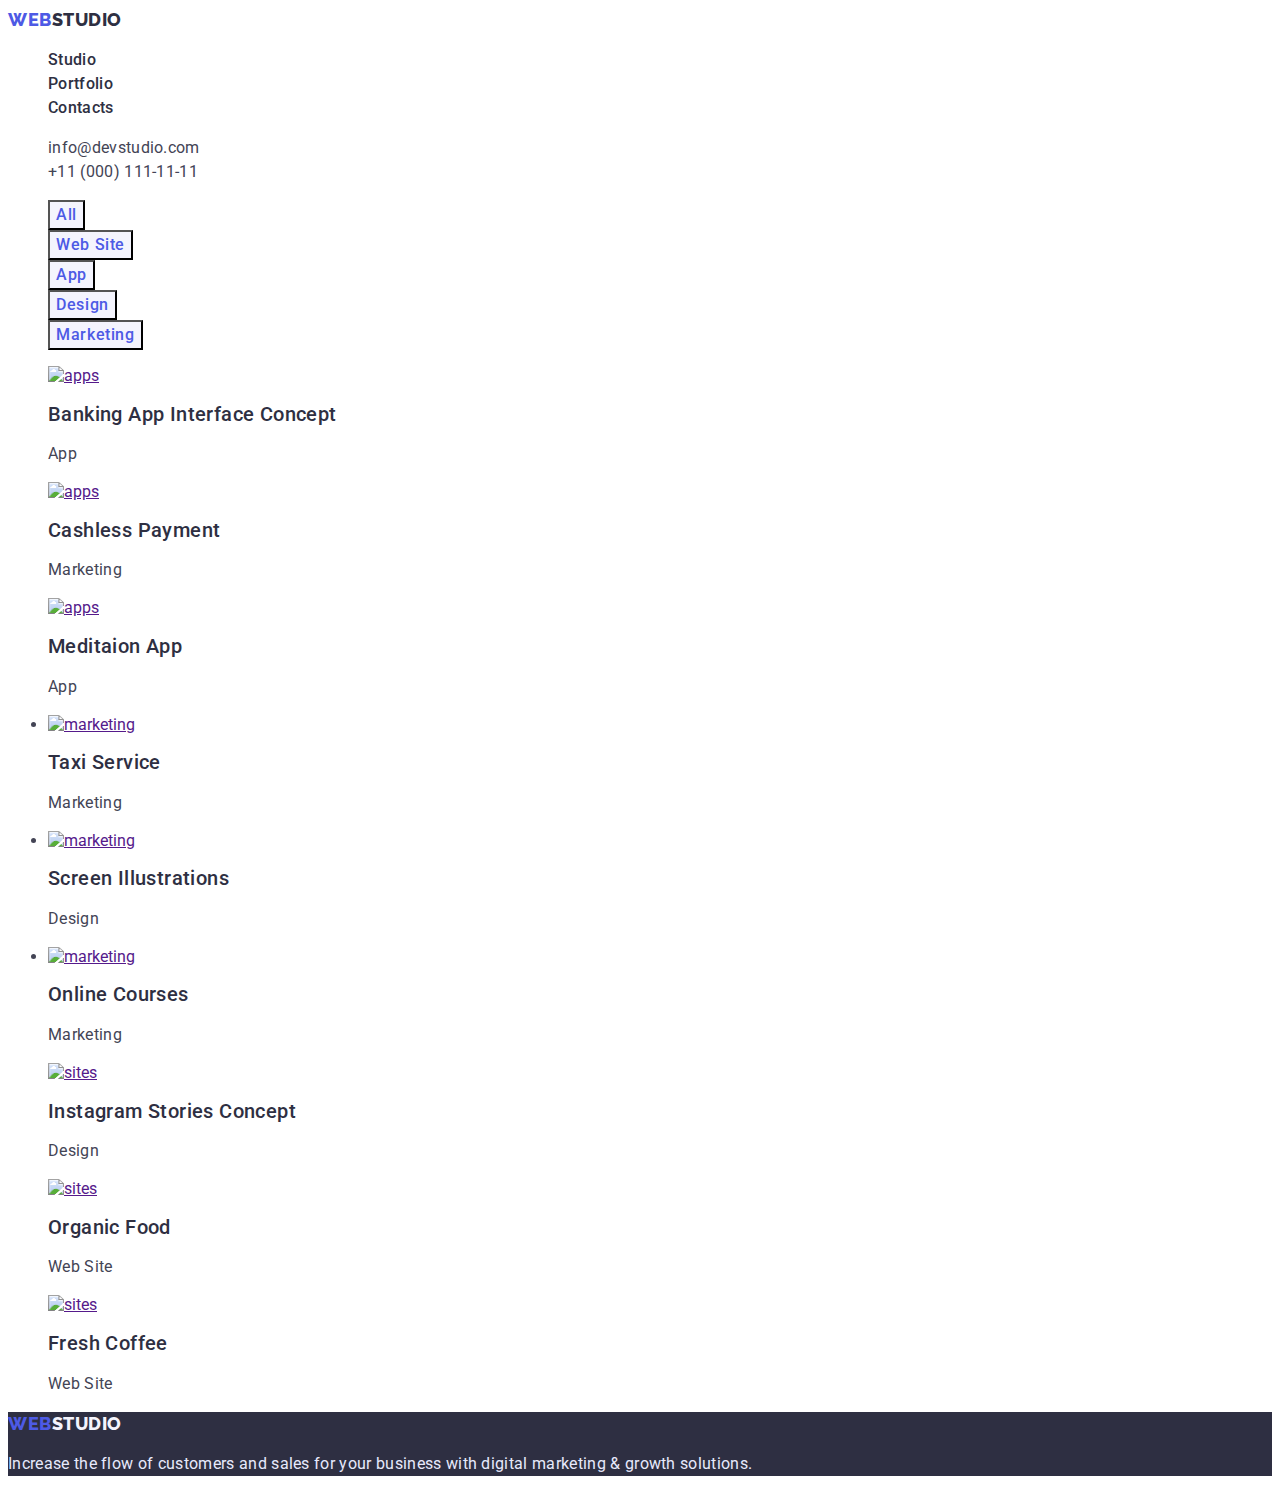
==== portfolio.html @ e7b02272 "css" ====
<!DOCTYPE html>
<html lang="en">
  <head>
    <meta charset="UTF-8" />
    <meta http-equiv="X-UA-Compatible" content="IE=edge" />
    <meta name="viewport" content="width=device-width, initial-scale=1.0" />
    <title>Portfolio</title>
    <link rel="preconnect" href="https://fonts.googleapis.com" />
    <link rel="preconnect" href="https://fonts.gstatic.com" crossorigin />
    <link
      href="https://fonts.googleapis.com/css2?family=Raleway:wght@800&family=Roboto:wght@400;500;700;900&display=swap"
      rel="stylesheet"
    />

    <link rel="stylesheet" href="./css/styles.css" />
  </head>

  <body class="body">
    <header class="header">
      <nav class="header-nav">
        <a class="logo link" href="./index.html"
          >Web<span class="header-logo">Studio</span></a
        >
        <ul class="header-list list">
          <li class="header-item">
            <a class="header-link link" href="./index.html">Studio</a>
          </li>
          <li class="header-item">
            <a class="header-link link" href="./portfolio.html">Portfolio</a>
          </li>
          <li class="header-item">
            <a class="header-link link" href="">Contacts</a>
          </li>
        </ul>
      </nav>
      <address class="adress">
        <ul class="address-list list">
          <li class="address-list-mail">
            <a class="address-mail link" href="mailto:info@devstudio.com"
              >info@devstudio.com</a
            >
          </li>
          <li class="address-list-tel">
            <a class="address-tel link" href="tel:+110001111111"
              >+11 (000) 111-11-11</a
            >
          </li>
        </ul>
      </address>
    </header>
    <main>
      <!-- секція 1 -->
      <section class="hero-none">
        <h1 hidden class="hidden">All buttos</h1>
        <ul class="hero-list list">
          <li class="hero-btn">
            <button class="hero-btn-list" type="button">All</button>
          </li>
          <li class="hero-btn">
            <button class="hero-btn-list" type="button">Web Site</button>
          </li>
          <li class="hero-btn">
            <button class="hero-btn-list" type="button">App</button>
          </li>
          <li class="hero-btn">
            <button class="hero-btn-list" type="button">Design</button>
          </li>
          <li class="hero-btn">
            <button class="hero-btn-list" type="button">Marketing</button>
          </li>
        </ul>
      </section>

      <ul class="about-list list">
        <li>
          <a href=""
            ><img src="./img/img(9).jpg" alt="apps" width="360" height="300"
          /></a>

          <h2 class="title-about">Banking App Interface Concept</h2>
          <p class="title-text">App</p>
        </li>
        <li>
          <a href=""
            ><img src="./img/img(1).jpg" alt="apps" width="360" height="300"
          /></a>

          <h2 class="title-about">Cashless Payment</h2>
          <p class="title-text">Marketing</p>
        </li>
        <li>
          <a href=""
            ><img src="./img/img(2).jpg" alt="apps" width="360" height="300"
          /></a>

          <h2 class="title-about">Meditaion App</h2>
          <p class="title-text">App</p>
        </li>
      </ul>

      <ul class="about-list">
        <li>
          <a href="">
            <img
              src="./img/img(3).jpg"
              alt="marketing"
              width="360"
              height="300"
          /></a>

          <h2 class="title-about">Taxi Service</h2>
          <p class="title-text">Marketing</p>
        </li>
        <li>
          <a href="">
            <img
              src="./img/img(4).jpg"
              alt="marketing"
              width="360"
              height="300"
          /></a>

          <h2 class="title-about">Screen Illustrations</h2>
          <p class="title-text">Design</p>
        </li>
        <li>
          <a href=""
            ><img
              src="./img/img(5).jpg"
              alt="marketing"
              width="360"
              height="300"
          /></a>

          <h2 class="title-about">Online Courses</h2>
          <p class="title-text">Marketing</p>
        </li>
      </ul>

      <ul class="about-list list">
        <li>
          <a href=""
            ><img src="./img/img(6).jpg" alt="sites" width="360" height="300"
          /></a>

          <h2 class="title-about">Instagram Stories Concept</h2>
          <p class="title-text">Design</p>
        </li>
        <li>
          <a href=""
            ><img src="./img/img(7).jpg" alt="sites" width="360" height="300"
          /></a>

          <h2 class="title-about">Organic Food</h2>
          <p class="title-text">Web Site</p>
        </li>
        <li>
          <a href=""
            ><img src="./img/img(8).jpg" alt="sites" width="360" height="300"
          /></a>

          <h2 class="title-about">Fresh Coffee</h2>
          <p class="title-text">Web Site</p>
        </li>
      </ul>
    </main>
    <!-- footer -->
    <footer class="footer">
      <a class="logo link" href="./index.html"
        >Web<span class="footer-logo link">Studio</span></a
      >

      <p class="footer-text">
        Increase the flow of customers and sales for your business with digital
        marketing & growth solutions.
      </p>
    </footer>
  </body>
</html>
---- css/styles.css ----
body {
    font-family: 'Roboto', sans-serif;
    color: #434455
}
:root {
        --main-title-color: #ffffff ;
        --second-title-color: #2E2F42;
        --paragraph-title-font-family: 'Roboto',
        sans-serif;
        
}



/* логотип */
.link {
        text-decoration: none;
}


.logo {
        font-style: normal;
        font-weight: 800;
        font-family: 'Raleway', sans-serif;
        font-size: 18px;
        line-height: 1.17;
        display: flex;
        align-items: center;
        letter-spacing: 0.03em;
        text-transform: uppercase;
        color: #4D5AE5;
}


.header-logo {
        font-style: normal;
        font-weight: 800;
        font-family: 'Raleway', sans-serif;
        font-size: 18px;
        line-height: 1.33;
        display: flex;
        align-items: center;
        letter-spacing: 0.03em;
        text-transform: uppercase;
        color: #2E2F42;
}
/* адреса */



.link {
        text-decoration: none;

}

.list {
        list-style: none;
}

.header-link {
        font-weight: 500;
        font-size: 16px;
        line-height: 1.5;
        letter-spacing: 0.02em;
        color: #2E2F42;
}
.link:is(:hover, :focus, :active) {
        color: #404bbf
}

.adress {
        font-style: normal;
}

.address-mail {
        font-family: var(--paragraph-title-font-family);
        font-weight: 400;
        font-size: 16px;
        line-height: 1.5;
        letter-spacing: 0.02em;
        color: #434455;
}
    
.address-tel {
        
        font-family: var(--paragraph-title-font-family);
        font-weight: 400;
        font-size: 16px;
        line-height: 1.5;
        letter-spacing: 0.02em;
        color: #434455;
}


/* секція 1 */
.title {
        font-style: normal;
        font-weight: 700;
        font-size: 56px;
        line-height: 1.07;
        text-align: center;
        letter-spacing: 0.02em;
        color: #FFFFFF;
        
}

.hero-button{
        font-family: inherit;
        font-style: normal;
        font-weight: 500;
        font-size: 16px;
        line-height: 1.5;
        display: flex;
        align-items: center;
        letter-spacing: 0.04em;
        color: #FFFFFF;
        background: #4D5AE5;
        box-shadow: 0px 4px 4px rgba(0, 0, 0, 0.15);
        border-radius: 4px;
        cursor: pointer

}

.hero-btn-list {
        font-family: var(--paragraph-title-font-family);
        font-style: normal;
        font-weight: 500;
        font-size: 16px;
        line-height: 1.5;
        display: flex;
        align-items: center;
        text-align: center;
        letter-spacing: 0.04em;
        color: #4D5AE5;
        background: #F4F4FD;
        cursor: pointer
}


.hero {
background: var(--second-title-color);
}

.hero-list {}

/* секція індекс 2 */


.about {}
.about-list {}

.title-about {
        font-style: normal;
        font-weight: 500;
        font-size: 20px;
        line-height: 1.2;
        letter-spacing: 0.02em;
        color: var(--second-title-color);
}

.title-text {
        font-weight: 400;
        font-size: 16px;
        line-height: 1.5;
        letter-spacing: 0.02em;
        color: #434455;
}


/* секція індекс 3 */
.list {
        list-style: none;
}
.programs-title {
        font-style: normal;
        font-weight: 700;
        font-size: 36px;
        line-height: 1.11;
        text-align: center;
        letter-spacing: 0.02em;
        text-transform: capitalize;
        color: #2E2F42;
}
/* секція індекс 4 */
.team {}

.team-title {
        font-style: normal;
        font-weight: 700;
        font-size: 36px;
        line-height: 1.11;
        text-align: center;
        letter-spacing: 0.02em;
        text-transform: capitalize;
        color: #2E2F42;
}

.team-item {}

.list {}

.team-list {}

.team-title-link {
        font-style: normal;
        font-weight: 500;
        font-size: 20px;
        line-height: 1.2;
        text-align: center;
        letter-spacing: 0.02em;
        color: #2E2F42;
}

.team-text {
        font-style: normal;
        font-weight: 400;
        font-size: 16px;
        line-height: 1.5;
        text-align: center;
        letter-spacing: 0.02em;
        color: #434455;
}


/* футер */
.logo {
        font-style: normal;
        font-weight: 800;
        font-family: 'Raleway', sans-serif;
        font-size: 18px;
        line-height: 1.17;
        display: flex;
        align-items: center;
        letter-spacing: 0.03em;
        text-transform: uppercase;
        color: #4D5AE5;
}


.footer-logo {
        font-style: normal;
        font-weight: 800;
        font-family: 'Raleway', sans-serif;
        font-size: 18px;
        line-height: 1.33;
        display: flex;
        align-items: center;
        letter-spacing: 0.03em;
        text-transform: uppercase;
        color: #f4f4fd;
}

.footer-text {
        font-family: 'Roboto';
        font-style: normal;
        font-weight: 400;
        font-size: 16px;
        line-height: 1.5;
        letter-spacing: 0.02em;
        color: #E7E9FC;
        
}
.footer {
background: var(--second-title-color);
}
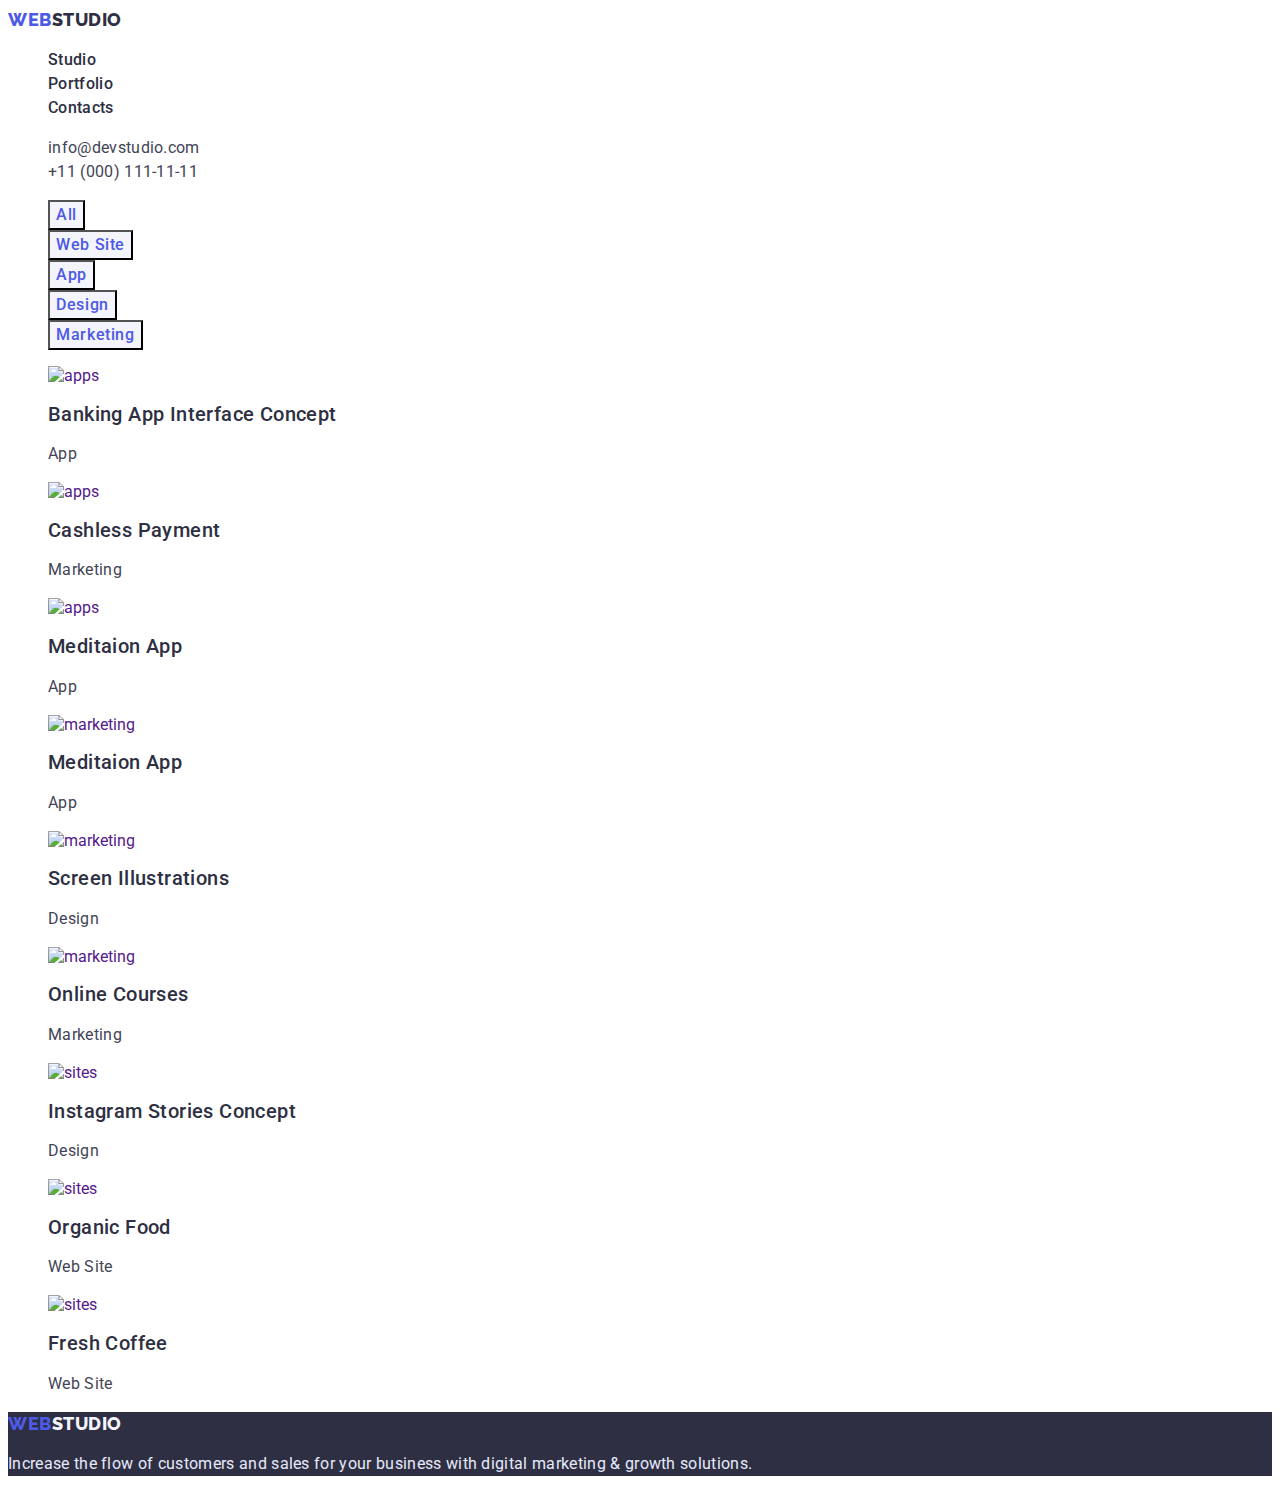
==== commit af3dbba2: "css" ====
--- a/portfolio.html
+++ b/portfolio.html
@@ -35,12 +35,12 @@
       </nav>
       <address class="adress">
         <ul class="address-list list">
-          <li class="address-list-mail">
+          <li class="address-link">
             <a class="address-mail link" href="mailto:info@devstudio.com"
               >info@devstudio.com</a
             >
           </li>
-          <li class="address-list-tel">
+          <li class="address-link">
             <a class="address-tel link" href="tel:+110001111111"
               >+11 (000) 111-11-11</a
             >
@@ -73,94 +73,88 @@
 
       <ul class="about-list list">
         <li>
-          <a href=""
-            ><img src="./img/img(9).jpg" alt="apps" width="360" height="300"
-          /></a>
-
-          <h2 class="title-about">Banking App Interface Concept</h2>
-          <p class="title-text">App</p>
+          <a class="link" href=""
+            ><img src="./img/img(9).jpg" alt="apps" width="360" height="300" />
+            <h2 class="title-about">Banking App Interface Concept</h2>
+            <p class="title-text">App</p></a
+          >
         </li>
         <li>
-          <a href=""
-            ><img src="./img/img(1).jpg" alt="apps" width="360" height="300"
-          /></a>
-
-          <h2 class="title-about">Cashless Payment</h2>
-          <p class="title-text">Marketing</p>
+          <a class="link" href=""
+            ><img src="./img/img(1).jpg" alt="apps" width="360" height="300" />
+            <h2 class="title-about">Cashless Payment</h2>
+            <p class="title-text">Marketing</p></a
+          >
         </li>
         <li>
-          <a href=""
-            ><img src="./img/img(2).jpg" alt="apps" width="360" height="300"
-          /></a>
-
-          <h2 class="title-about">Meditaion App</h2>
-          <p class="title-text">App</p>
+          <a class="link" href=""
+            ><img src="./img/img(2).jpg" alt="apps" width="360" height="300" />
+            <h2 class="title-about">Meditaion App</h2>
+            <p class="title-text">App</p></a
+          >
         </li>
       </ul>
 
-      <ul class="about-list">
+      <ul class="about-list list">
         <li>
-          <a href="">
+          <a class="link" href="">
             <img
               src="./img/img(3).jpg"
               alt="marketing"
               width="360"
               height="300"
-          /></a>
-
-          <h2 class="title-about">Taxi Service</h2>
-          <p class="title-text">Marketing</p>
+            />
+            <h2 class="title-about">Meditaion App</h2>
+            <p class="title-text">App</p></a
+          >
         </li>
         <li>
-          <a href="">
+          <a class="link" href="">
             <img
               src="./img/img(4).jpg"
               alt="marketing"
               width="360"
               height="300"
-          /></a>
-
-          <h2 class="title-about">Screen Illustrations</h2>
-          <p class="title-text">Design</p>
+            />
+            <h2 class="title-about">Screen Illustrations</h2>
+            <p class="title-text">Design</p></a
+          >
         </li>
         <li>
-          <a href=""
+          <a class="link" href=""
             ><img
               src="./img/img(5).jpg"
               alt="marketing"
               width="360"
               height="300"
-          /></a>
-
-          <h2 class="title-about">Online Courses</h2>
-          <p class="title-text">Marketing</p>
+            />
+            <h2 class="title-about">Online Courses</h2>
+            <p class="title-text">Marketing</p></a
+          >
         </li>
       </ul>
 
       <ul class="about-list list">
         <li>
-          <a href=""
-            ><img src="./img/img(6).jpg" alt="sites" width="360" height="300"
-          /></a>
-
-          <h2 class="title-about">Instagram Stories Concept</h2>
-          <p class="title-text">Design</p>
+          <a class="link" href=""
+            ><img src="./img/img(6).jpg" alt="sites" width="360" height="300" />
+            <h2 class="title-about">Instagram Stories Concept</h2>
+            <p class="title-text">Design</p></a
+          >
         </li>
         <li>
-          <a href=""
-            ><img src="./img/img(7).jpg" alt="sites" width="360" height="300"
-          /></a>
-
-          <h2 class="title-about">Organic Food</h2>
-          <p class="title-text">Web Site</p>
+          <a class="link" href=""
+            ><img src="./img/img(7).jpg" alt="sites" width="360" height="300" />
+            <h2 class="title-about">Organic Food</h2>
+            <p class="title-text">Web Site</p></a
+          >
         </li>
         <li>
-          <a href=""
-            ><img src="./img/img(8).jpg" alt="sites" width="360" height="300"
-          /></a>
-
-          <h2 class="title-about">Fresh Coffee</h2>
-          <p class="title-text">Web Site</p>
+          <a class="link" href=""
+            ><img src="./img/img(8).jpg" alt="sites" width="360" height="300" />
+            <h2 class="title-about">Fresh Coffee</h2>
+            <p class="title-text">Web Site</p></a
+          >
         </li>
       </ul>
     </main>
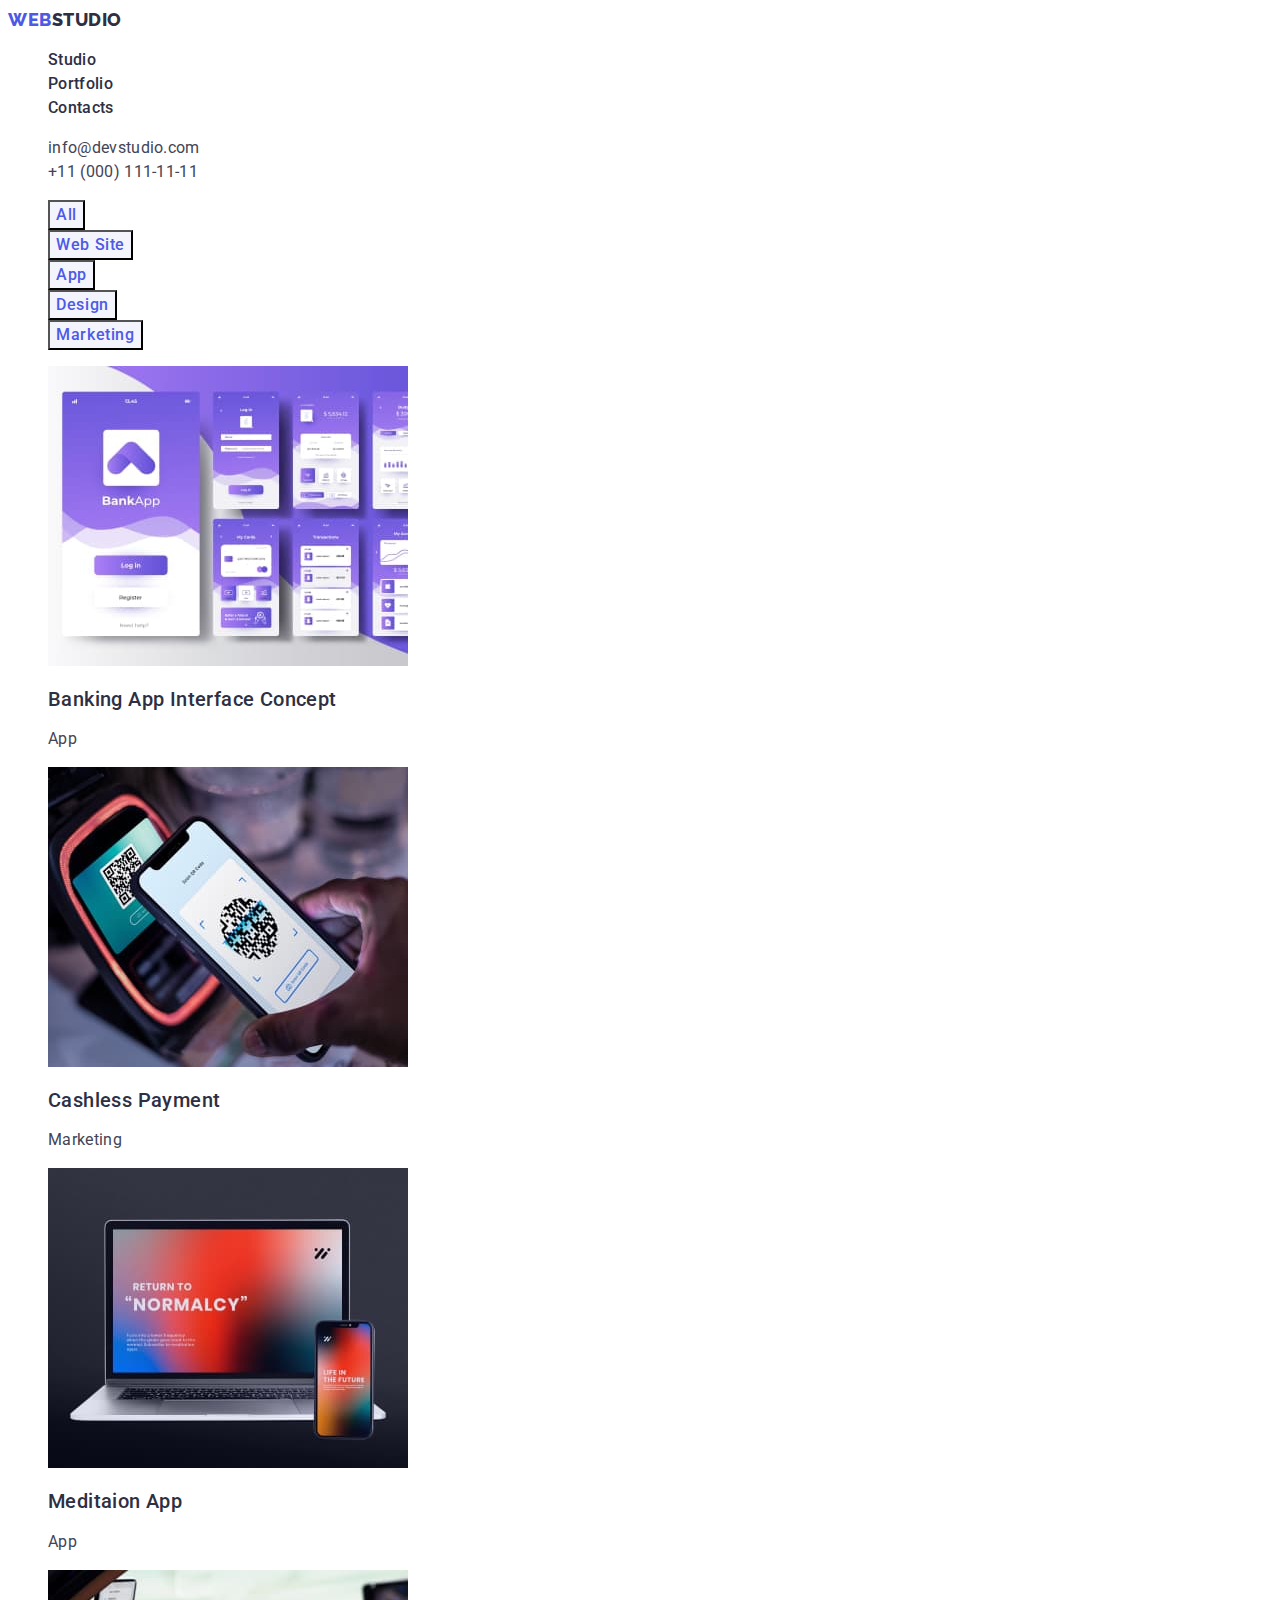
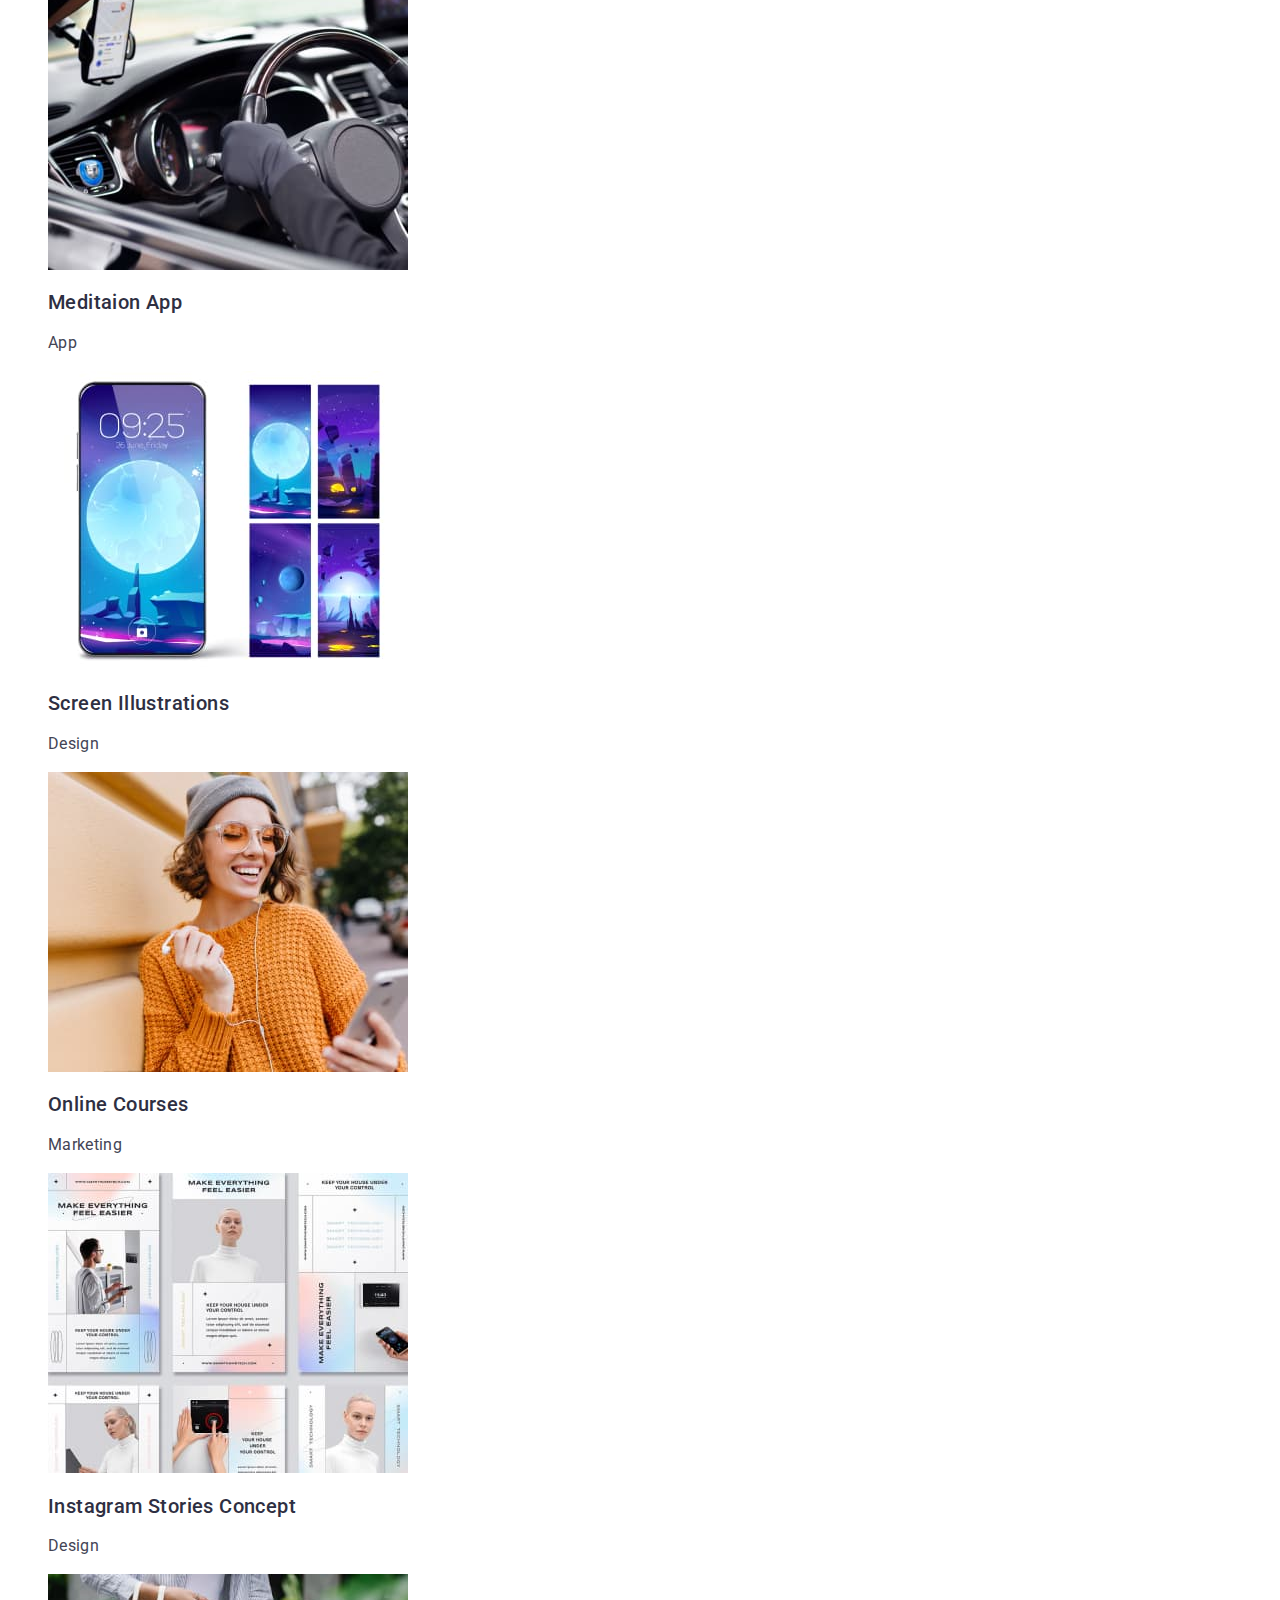
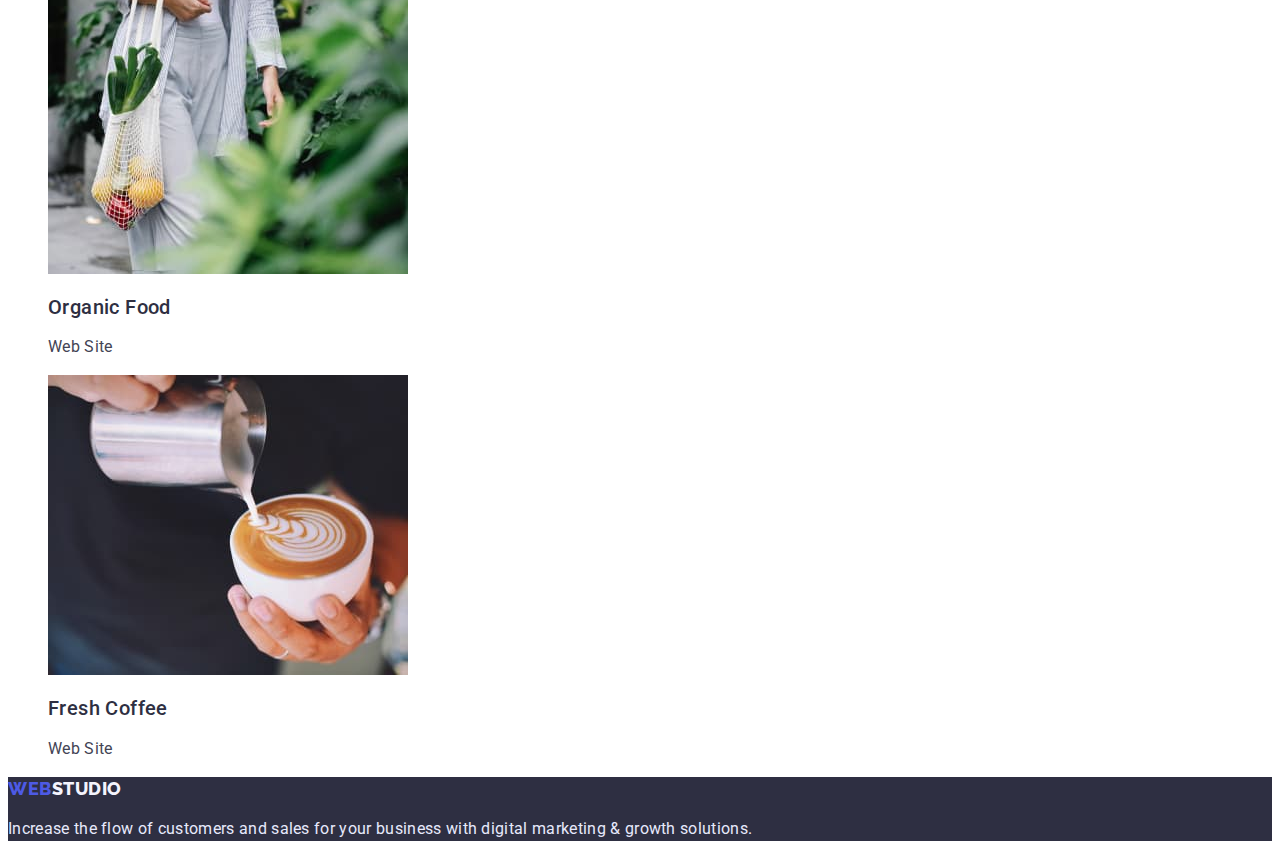
==== commit 4fbecbc3: "correct" ====
--- a/portfolio.html
+++ b/portfolio.html
@@ -41,7 +41,7 @@
             >
           </li>
           <li class="address-link">
-            <a class="address-tel link" href="tel:+110001111111"
+            <a class="address-mail link" href="tel:+110001111111"
               >+11 (000) 111-11-11</a
             >
           </li>
@@ -69,94 +69,124 @@
             <button class="hero-btn-list" type="button">Marketing</button>
           </li>
         </ul>
+
+        <ul class="about-list list">
+          <li>
+            <a class="link" href=""
+              ><img
+                src="./images/img(9).jpg"
+                alt="apps"
+                width="360"
+                height="300"
+              />
+              <h2 class="title-about">Banking App Interface Concept</h2>
+              <p class="title-text">App</p></a
+            >
+          </li>
+          <li>
+            <a class="link" href=""
+              ><img
+                src="./images/img(1).jpg"
+                alt="apps"
+                width="360"
+                height="300"
+              />
+              <h2 class="title-about">Cashless Payment</h2>
+              <p class="title-text">Marketing</p></a
+            >
+          </li>
+          <li>
+            <a class="link" href=""
+              ><img
+                src="./images/img(2).jpg"
+                alt="apps"
+                width="360"
+                height="300"
+              />
+              <h2 class="title-about">Meditaion App</h2>
+              <p class="title-text">App</p></a
+            >
+          </li>
+        </ul>
+
+        <ul class="about-list list">
+          <li>
+            <a class="link" href="">
+              <img
+                src="./images/img(3).jpg"
+                alt="marketing"
+                width="360"
+                height="300"
+              />
+              <h2 class="title-about">Meditaion App</h2>
+              <p class="title-text">App</p></a
+            >
+          </li>
+          <li>
+            <a class="link" href="">
+              <img
+                src="./images/img(4).jpg"
+                alt="marketing"
+                width="360"
+                height="300"
+              />
+              <h2 class="title-about">Screen Illustrations</h2>
+              <p class="title-text">Design</p></a
+            >
+          </li>
+          <li>
+            <a class="link" href=""
+              ><img
+                src="./images/img(5).jpg"
+                alt="marketing"
+                width="360"
+                height="300"
+              />
+              <h2 class="title-about">Online Courses</h2>
+              <p class="title-text">Marketing</p></a
+            >
+          </li>
+        </ul>
+
+        <ul class="about-list list">
+          <li>
+            <a class="link" href=""
+              ><img
+                src="./images/img(6).jpg"
+                alt="sites"
+                width="360"
+                height="300"
+              />
+              <h2 class="title-about">Instagram Stories Concept</h2>
+              <p class="title-text">Design</p></a
+            >
+          </li>
+          <li>
+            <a class="link" href=""
+              ><img
+                src="./images/img(7).jpg"
+                alt="sites"
+                width="360"
+                height="300"
+              />
+              <h2 class="title-about">Organic Food</h2>
+              <p class="title-text">Web Site</p></a
+            >
+          </li>
+          <li>
+            <a class="link" href=""
+              ><img
+                src="./images/img(8).jpg"
+                alt="sites"
+                width="360"
+                height="300"
+              />
+              <h2 class="title-about">Fresh Coffee</h2>
+              <p class="title-text">Web Site</p></a
+            >
+          </li>
+        </ul>
       </section>
-
-      <ul class="about-list list">
-        <li>
-          <a class="link" href=""
-            ><img src="./img/img(9).jpg" alt="apps" width="360" height="300" />
-            <h2 class="title-about">Banking App Interface Concept</h2>
-            <p class="title-text">App</p></a
-          >
-        </li>
-        <li>
-          <a class="link" href=""
-            ><img src="./img/img(1).jpg" alt="apps" width="360" height="300" />
-            <h2 class="title-about">Cashless Payment</h2>
-            <p class="title-text">Marketing</p></a
-          >
-        </li>
-        <li>
-          <a class="link" href=""
-            ><img src="./img/img(2).jpg" alt="apps" width="360" height="300" />
-            <h2 class="title-about">Meditaion App</h2>
-            <p class="title-text">App</p></a
-          >
-        </li>
-      </ul>
-
-      <ul class="about-list list">
-        <li>
-          <a class="link" href="">
-            <img
-              src="./img/img(3).jpg"
-              alt="marketing"
-              width="360"
-              height="300"
-            />
-            <h2 class="title-about">Meditaion App</h2>
-            <p class="title-text">App</p></a
-          >
-        </li>
-        <li>
-          <a class="link" href="">
-            <img
-              src="./img/img(4).jpg"
-              alt="marketing"
-              width="360"
-              height="300"
-            />
-            <h2 class="title-about">Screen Illustrations</h2>
-            <p class="title-text">Design</p></a
-          >
-        </li>
-        <li>
-          <a class="link" href=""
-            ><img
-              src="./img/img(5).jpg"
-              alt="marketing"
-              width="360"
-              height="300"
-            />
-            <h2 class="title-about">Online Courses</h2>
-            <p class="title-text">Marketing</p></a
-          >
-        </li>
-      </ul>
-
-      <ul class="about-list list">
-        <li>
-          <a class="link" href=""
-            ><img src="./img/img(6).jpg" alt="sites" width="360" height="300" />
-            <h2 class="title-about">Instagram Stories Concept</h2>
-            <p class="title-text">Design</p></a
-          >
-        </li>
-        <li>
-          <a class="link" href=""
-            ><img src="./img/img(7).jpg" alt="sites" width="360" height="300" />
-            <h2 class="title-about">Organic Food</h2>
-            <p class="title-text">Web Site</p></a
-          >
-        </li>
-        <li>
-          <a class="link" href=""
-            ><img src="./img/img(8).jpg" alt="sites" width="360" height="300" />
-            <h2 class="title-about">Fresh Coffee</h2>
-            <p class="title-text">Web Site</p></a
-          >
-        </li>
-      </ul>
     </main>
     <!-- footer -->
     <footer class="footer">
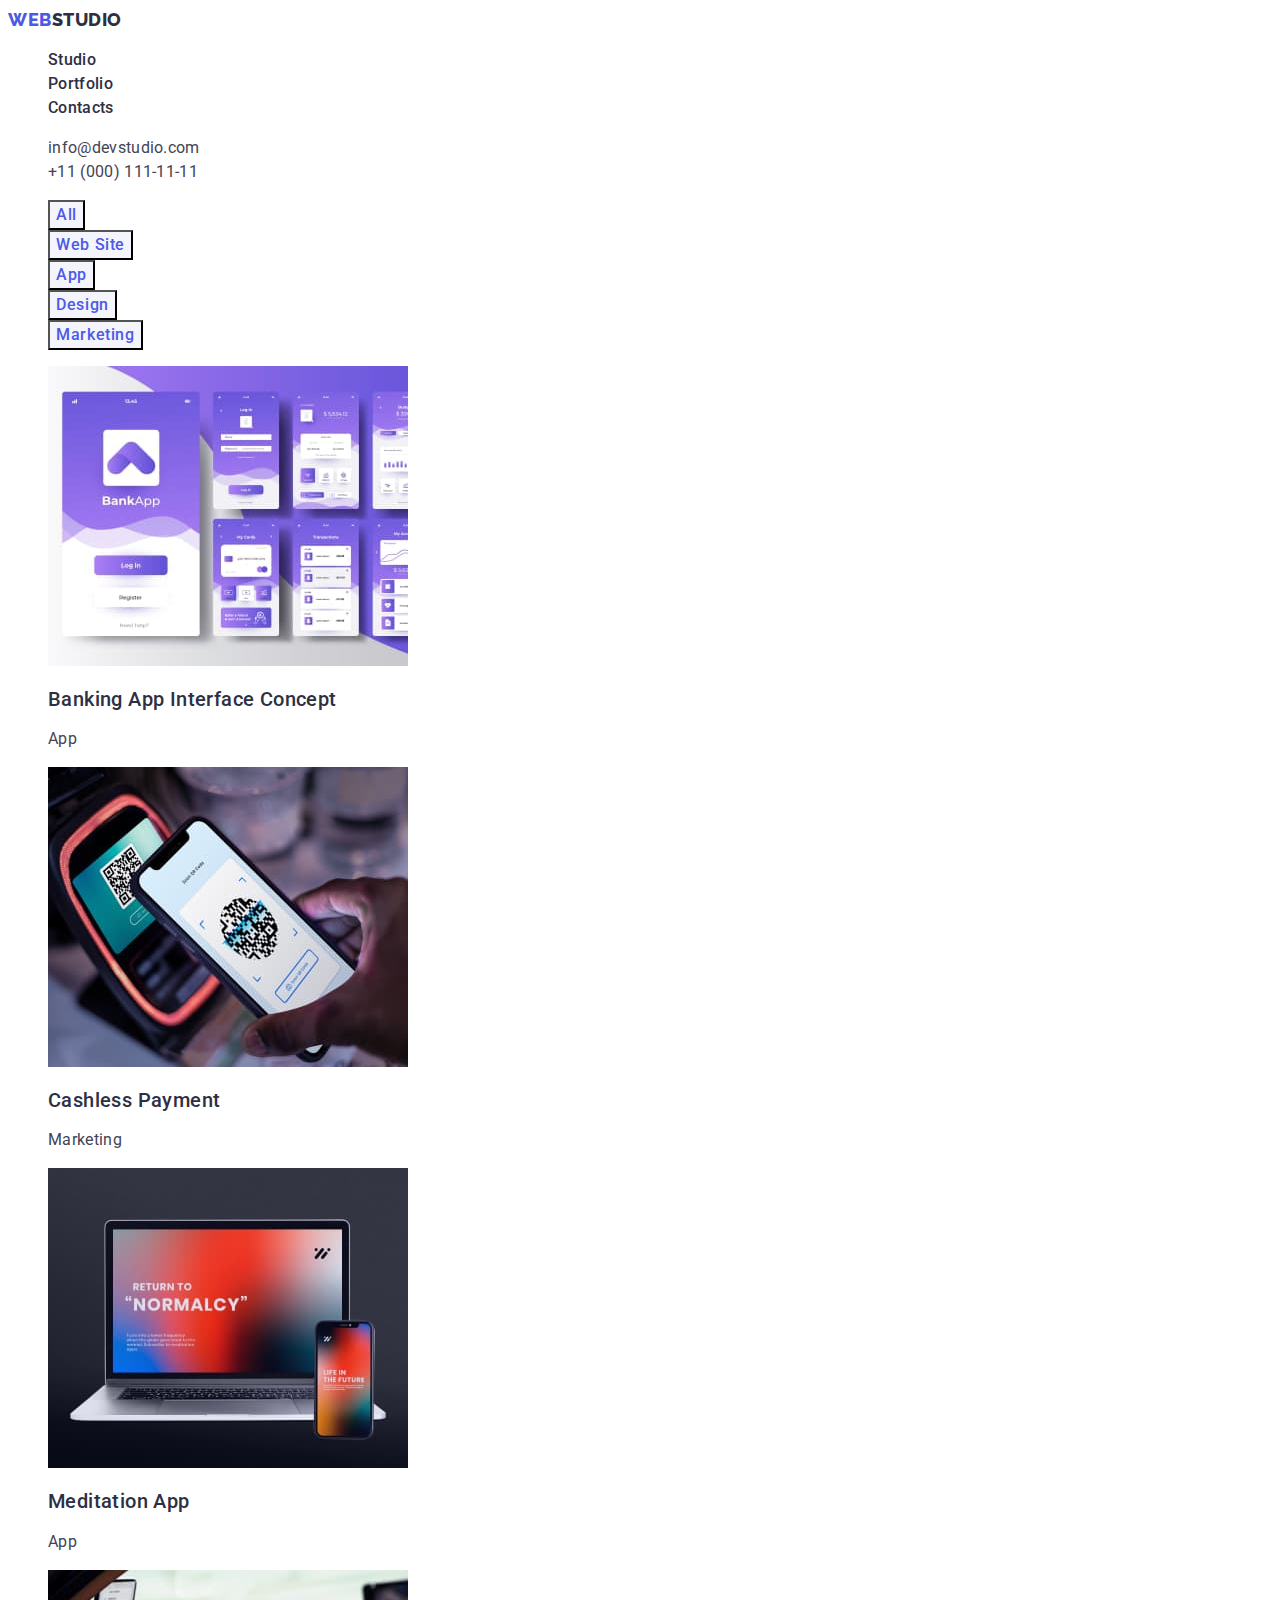
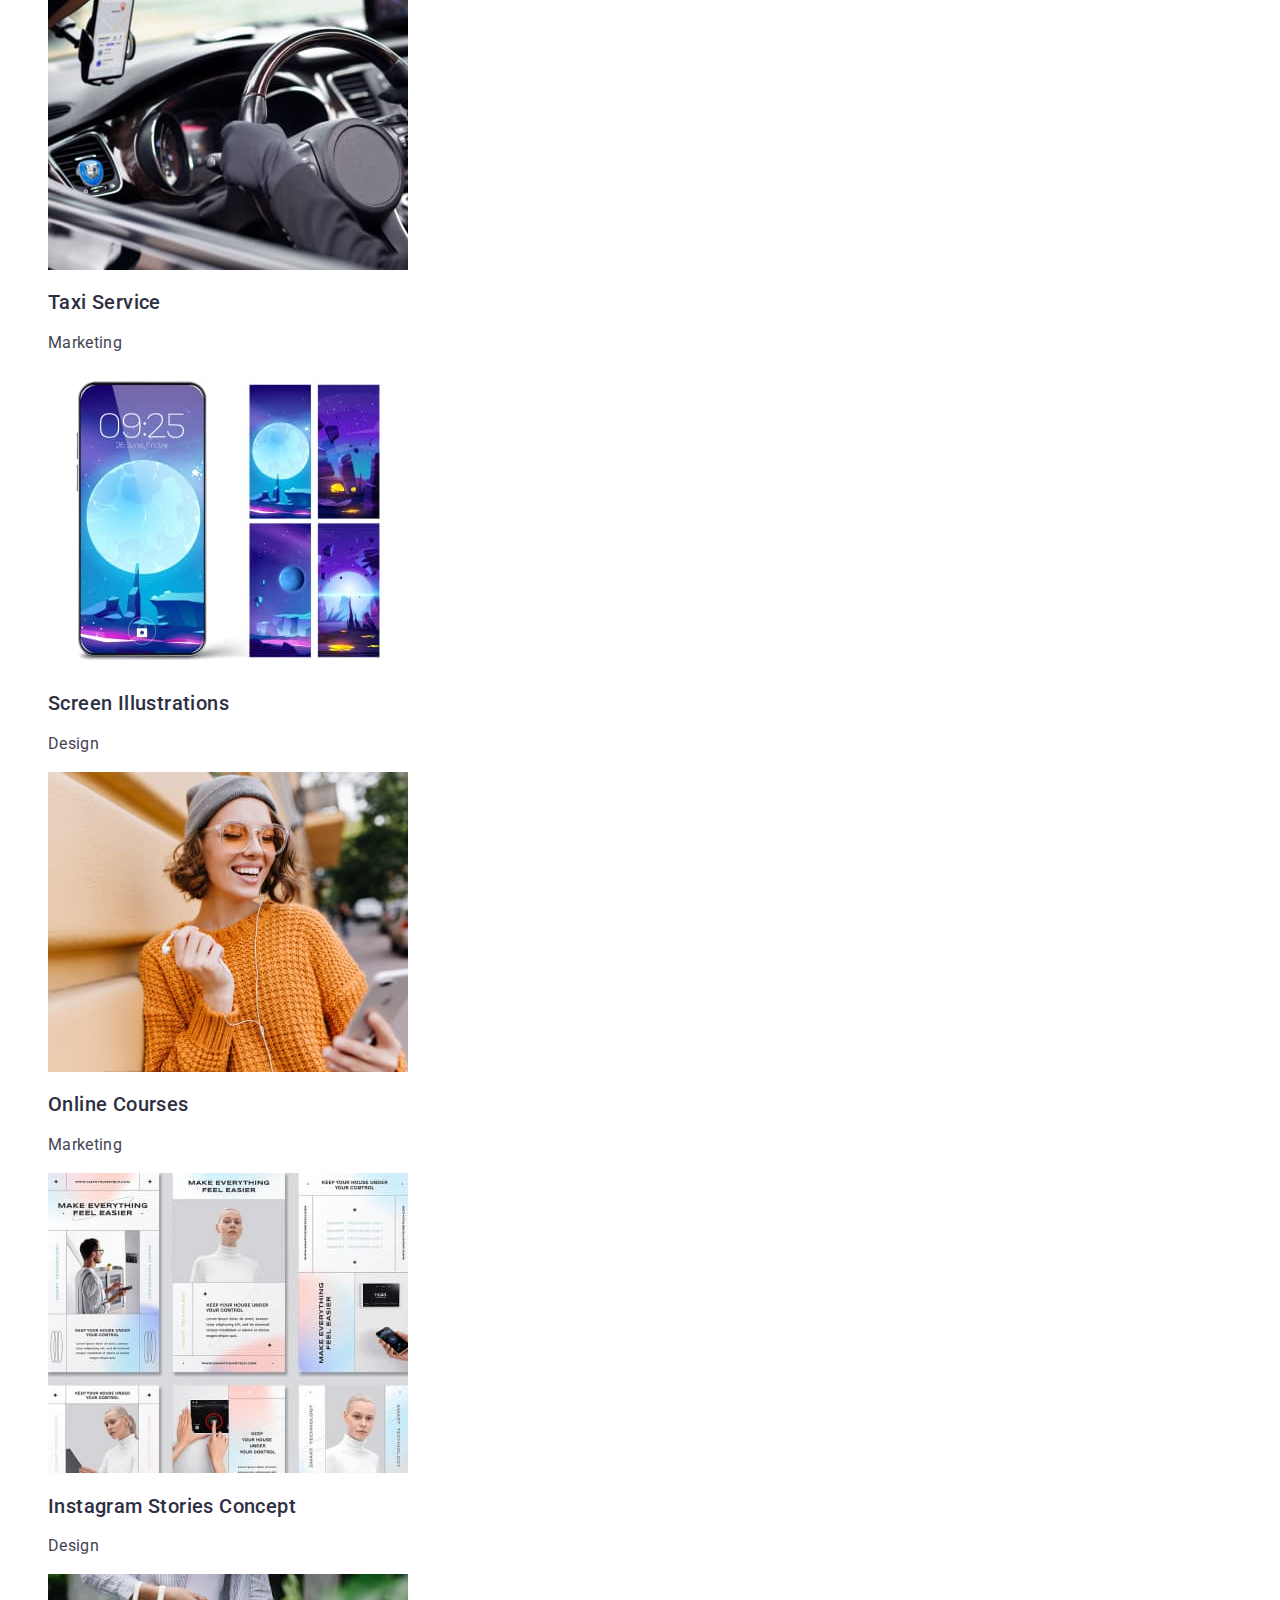
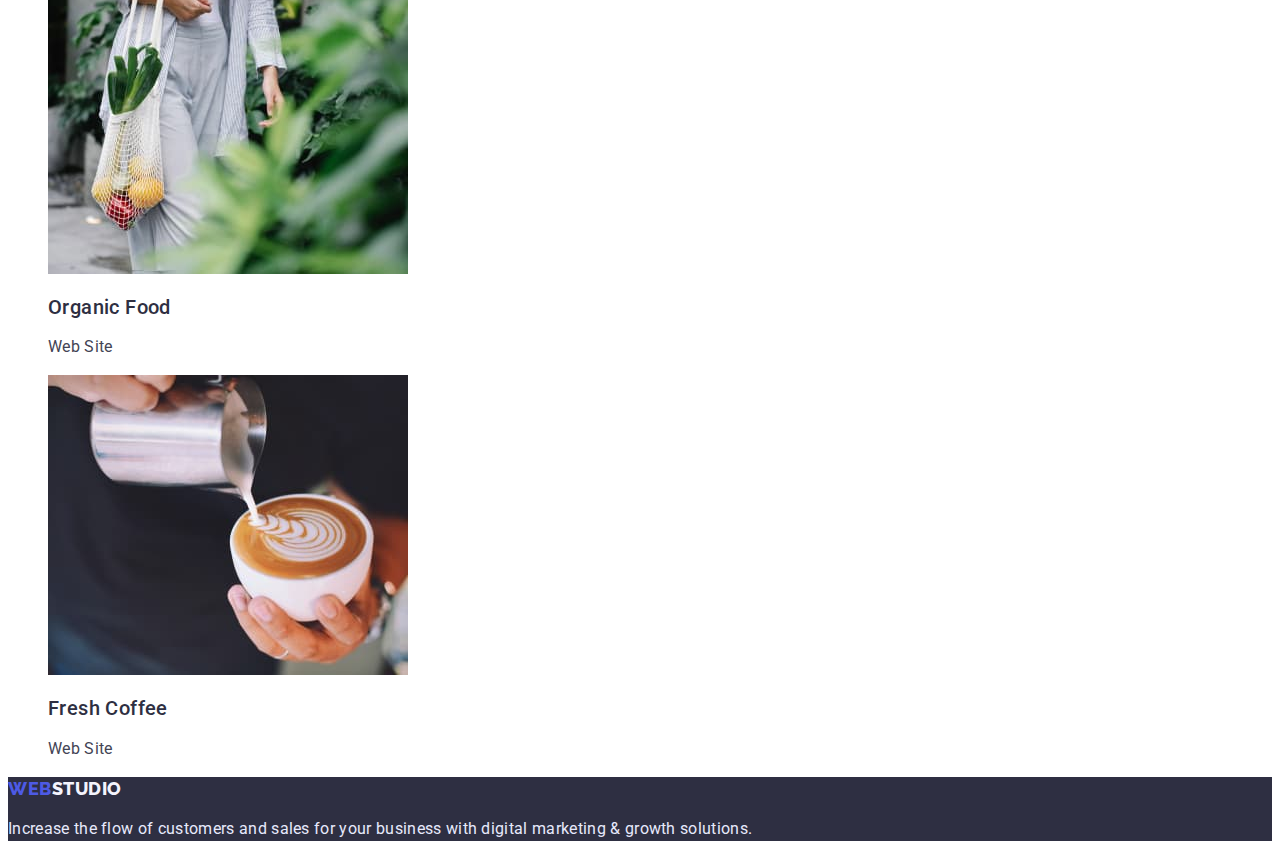
==== commit 72a7009a: "css" ====
--- a/portfolio.html
+++ b/portfolio.html
@@ -69,12 +69,12 @@
             <button class="hero-btn-list" type="button">Marketing</button>
           </li>
         </ul>
-
+        <!-- 2 -->
         <ul class="about-list list">
           <li>
             <a class="link" href=""
               ><img
-                src="./images/img(9).jpg"
+                src="./images/img-19.jpg"
                 alt="apps"
                 width="360"
                 height="300"
@@ -86,7 +86,7 @@
           <li>
             <a class="link" href=""
               ><img
-                src="./images/img(1).jpg"
+                src="./images/img-11.jpg"
                 alt="apps"
                 width="360"
                 height="300"
@@ -98,34 +98,34 @@
           <li>
             <a class="link" href=""
               ><img
-                src="./images/img(2).jpg"
+                src="./images/img-12.jpg"
                 alt="apps"
                 width="360"
                 height="300"
               />
-              <h2 class="title-about">Meditaion App</h2>
+              <h2 class="title-about">Meditation App</h2>
               <p class="title-text">App</p></a
             >
           </li>
-        </ul>
-
-        <ul class="about-list list">
+
+          <!-- 3 -->
+
           <li>
             <a class="link" href="">
               <img
-                src="./images/img(3).jpg"
+                src="./images/img-13.jpg"
                 alt="marketing"
                 width="360"
                 height="300"
               />
-              <h2 class="title-about">Meditaion App</h2>
-              <p class="title-text">App</p></a
+              <h2 class="title-about">Taxi Service</h2>
+              <p class="title-text">Marketing</p></a
             >
           </li>
           <li>
             <a class="link" href="">
               <img
-                src="./images/img(4).jpg"
+                src="./images/img-14.jpg"
                 alt="marketing"
                 width="360"
                 height="300"
@@ -137,7 +137,7 @@
           <li>
             <a class="link" href=""
               ><img
-                src="./images/img(5).jpg"
+                src="./images/img-15.jpg"
                 alt="marketing"
                 width="360"
                 height="300"
@@ -146,13 +146,13 @@
               <p class="title-text">Marketing</p></a
             >
           </li>
-        </ul>
-
-        <ul class="about-list list">
-          <li>
-            <a class="link" href=""
-              ><img
-                src="./images/img(6).jpg"
+
+          <!-- 4 -->
+
+          <li>
+            <a class="link" href=""
+              ><img
+                src="./images/img-16.jpg"
                 alt="sites"
                 width="360"
                 height="300"
@@ -164,7 +164,7 @@
           <li>
             <a class="link" href=""
               ><img
-                src="./images/img(7).jpg"
+                src="./images/img-17.jpg"
                 alt="sites"
                 width="360"
                 height="300"
@@ -176,7 +176,7 @@
           <li>
             <a class="link" href=""
               ><img
-                src="./images/img(8).jpg"
+                src="./images/img-18.jpg"
                 alt="sites"
                 width="360"
                 height="300"
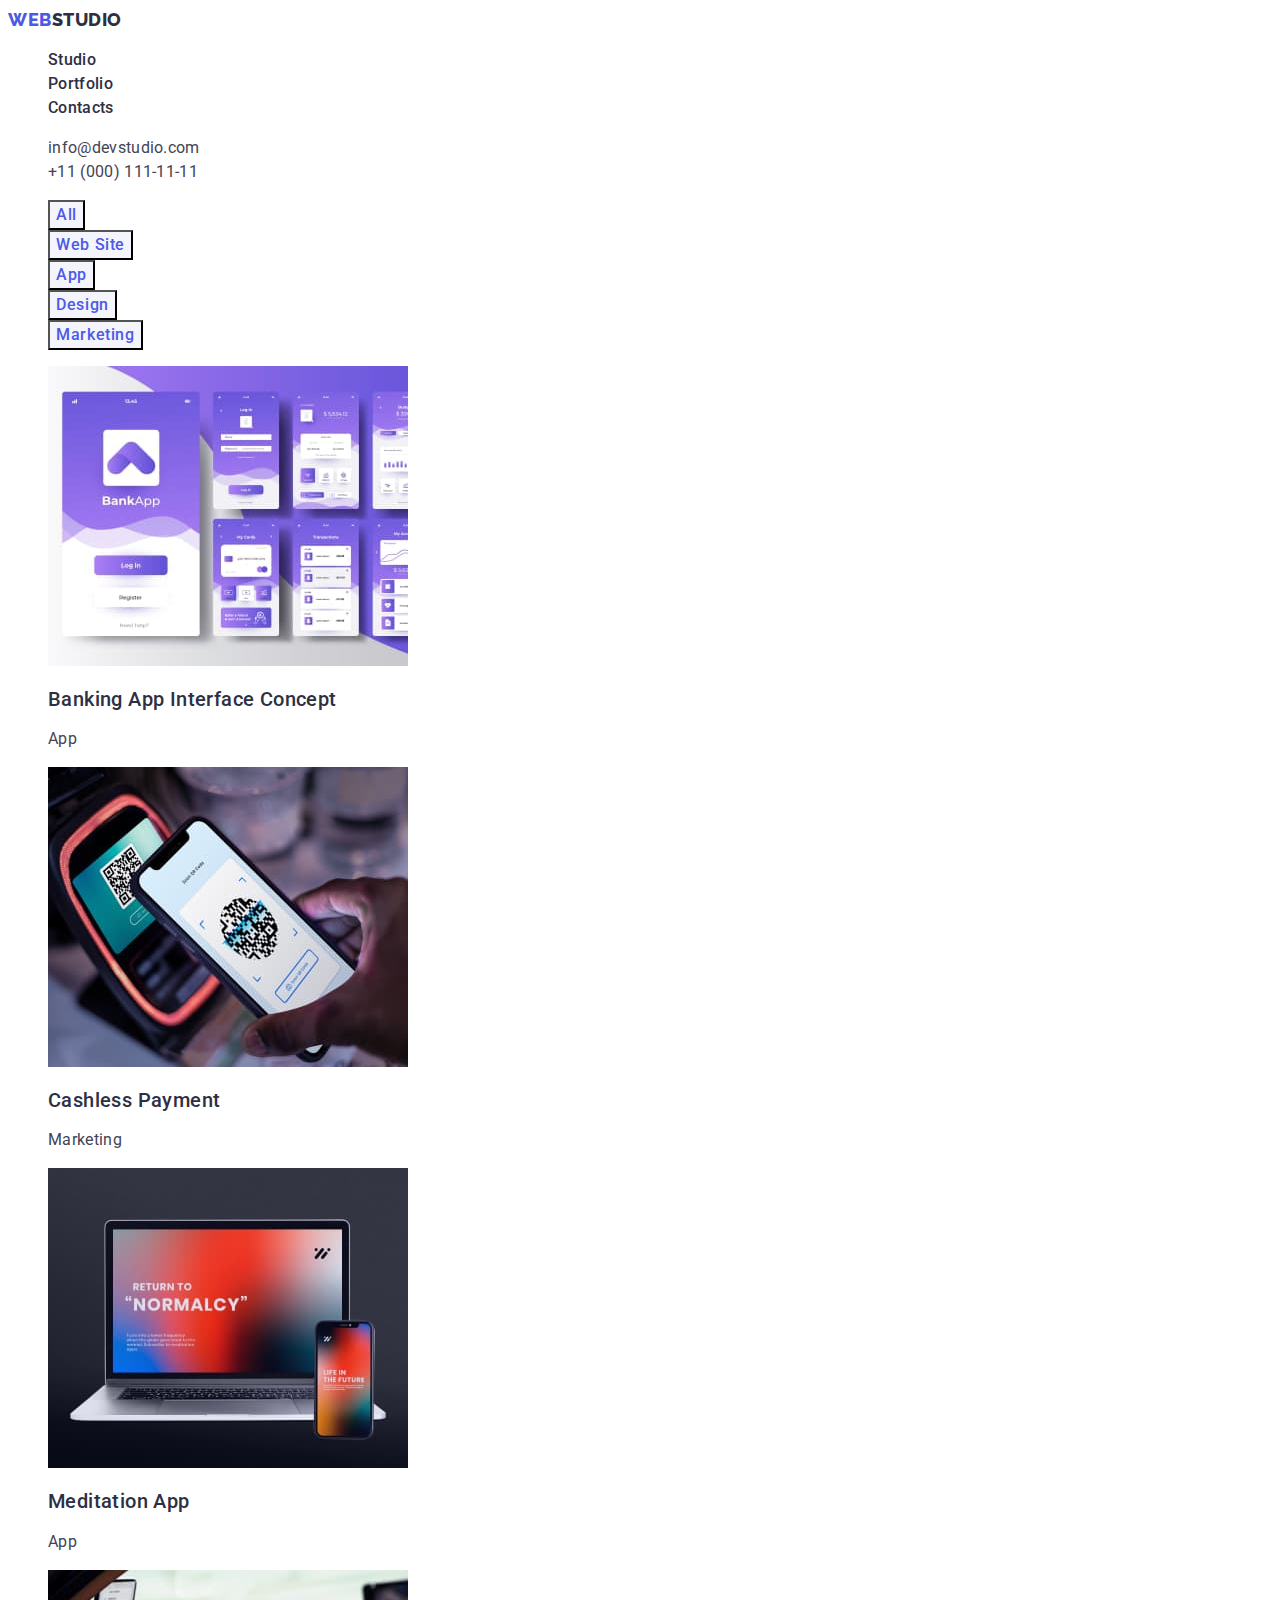
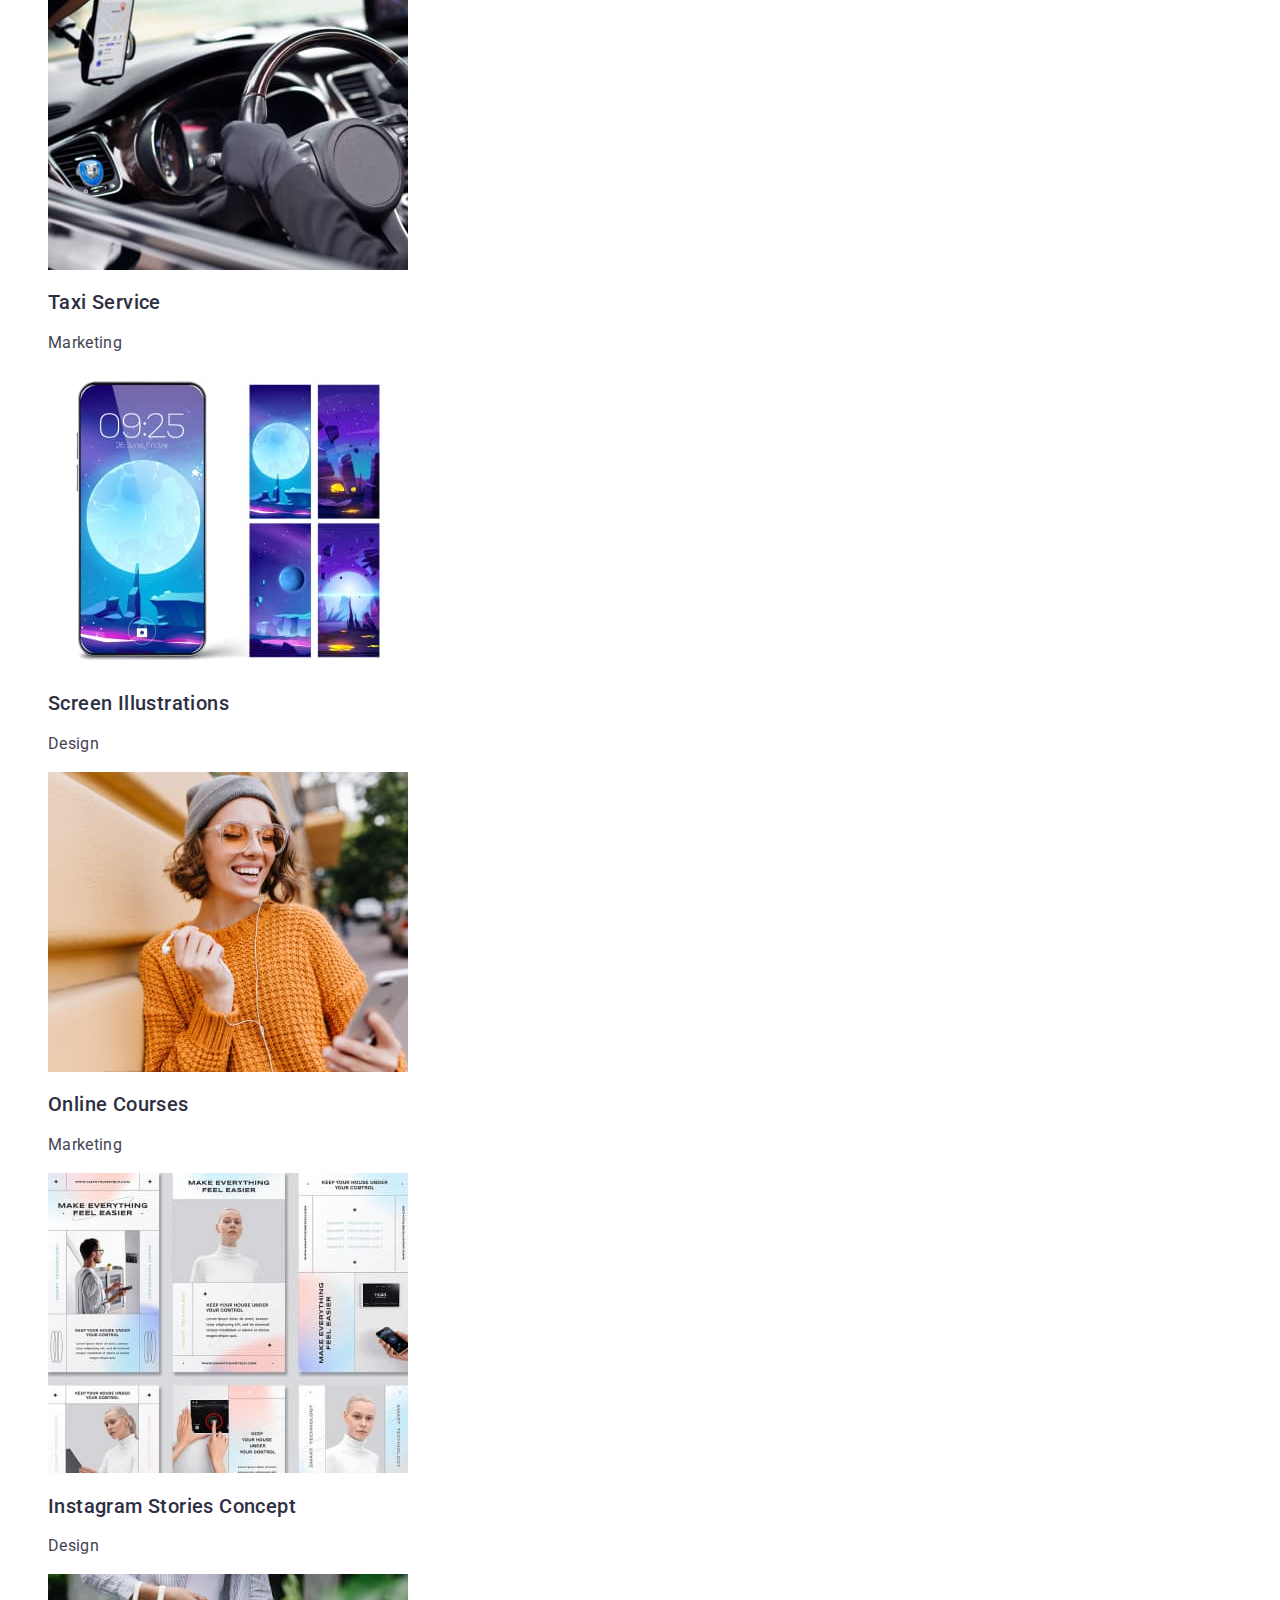
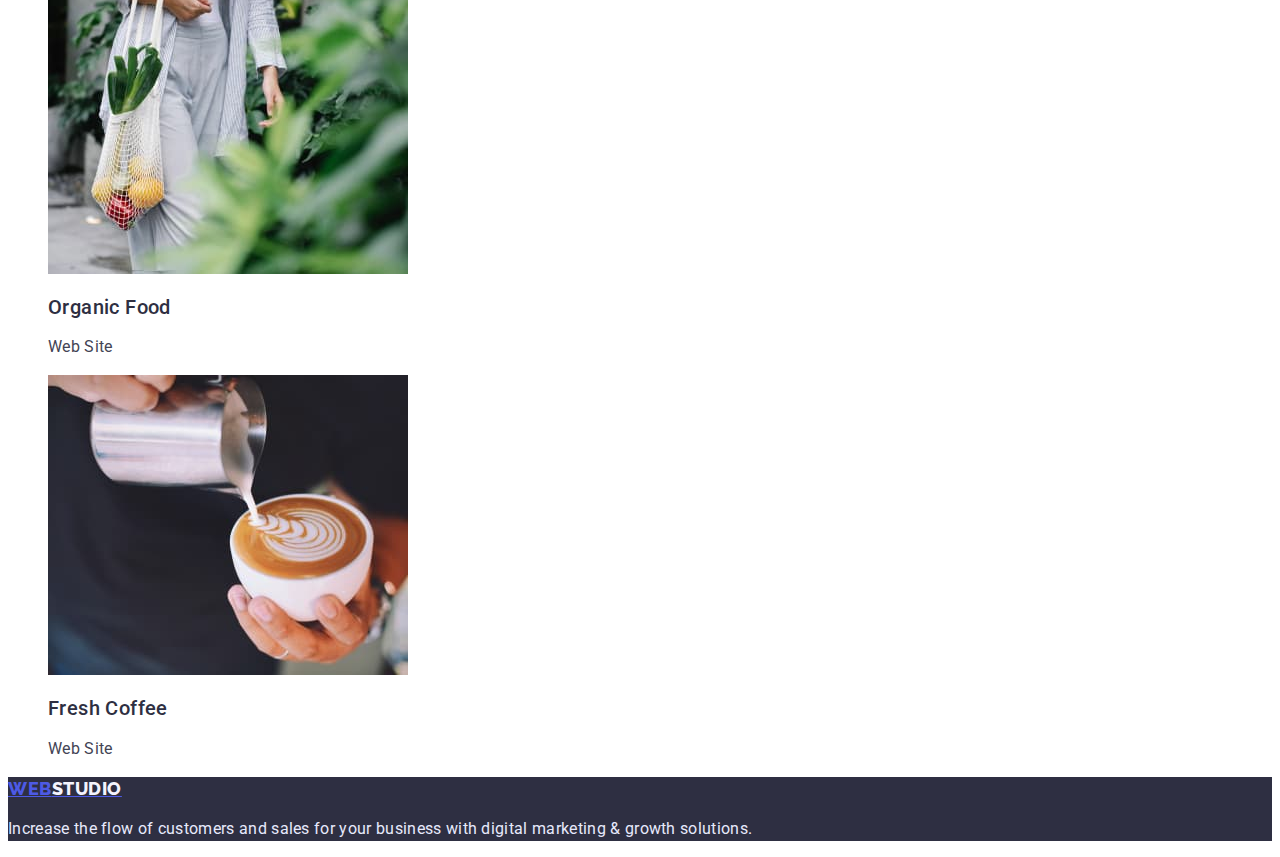
==== commit b512a201: "css" ====
--- a/portfolio.html
+++ b/portfolio.html
@@ -190,8 +190,8 @@
     </main>
     <!-- footer -->
     <footer class="footer">
-      <a class="logo link" href="./index.html"
-        >Web<span class="footer-logo link">Studio</span></a
+      <a class="logo" href="./index.html"
+        >Web<span class="footer-logo">Studio</span></a
       >
 
       <p class="footer-text">
--- a/css/styles.css
+++ b/css/styles.css
@@ -223,6 +223,7 @@
 
 
 /* футер */
+
 .logo {
         font-style: normal;
         font-weight: 800;
